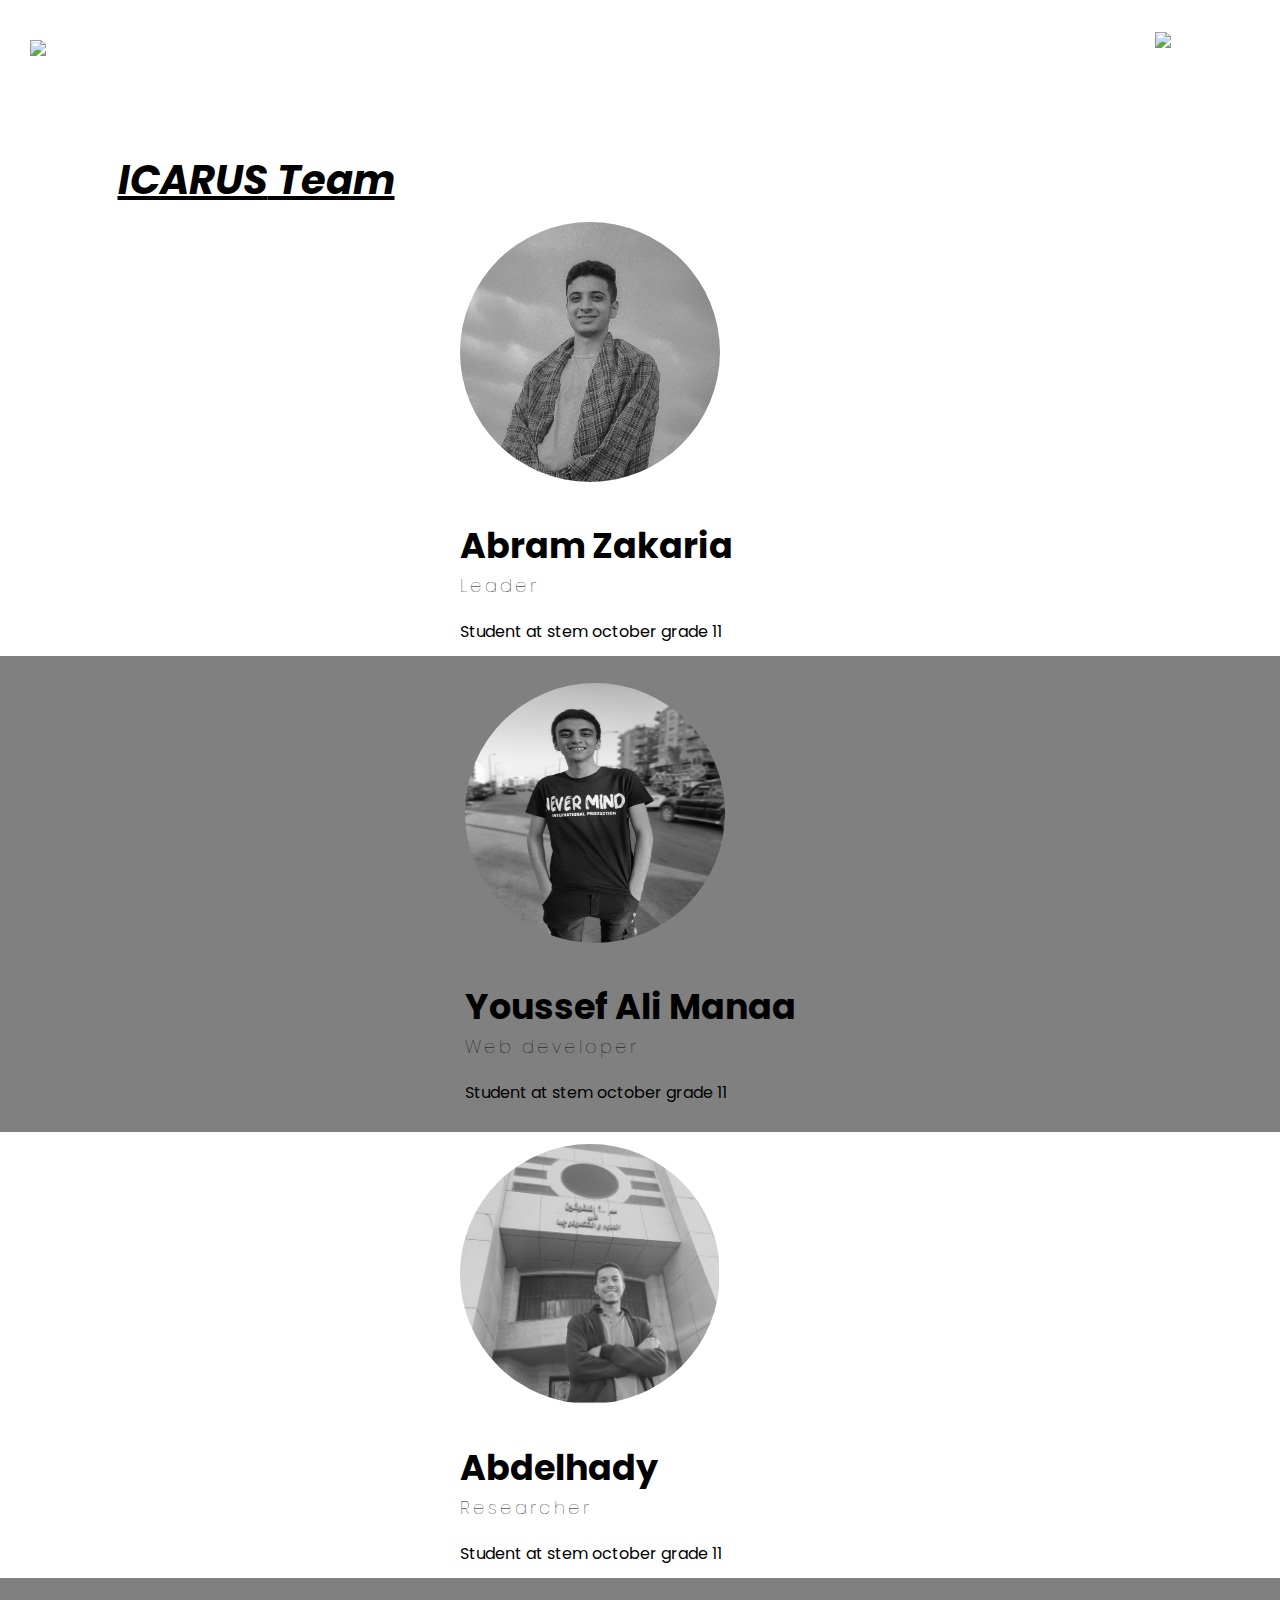
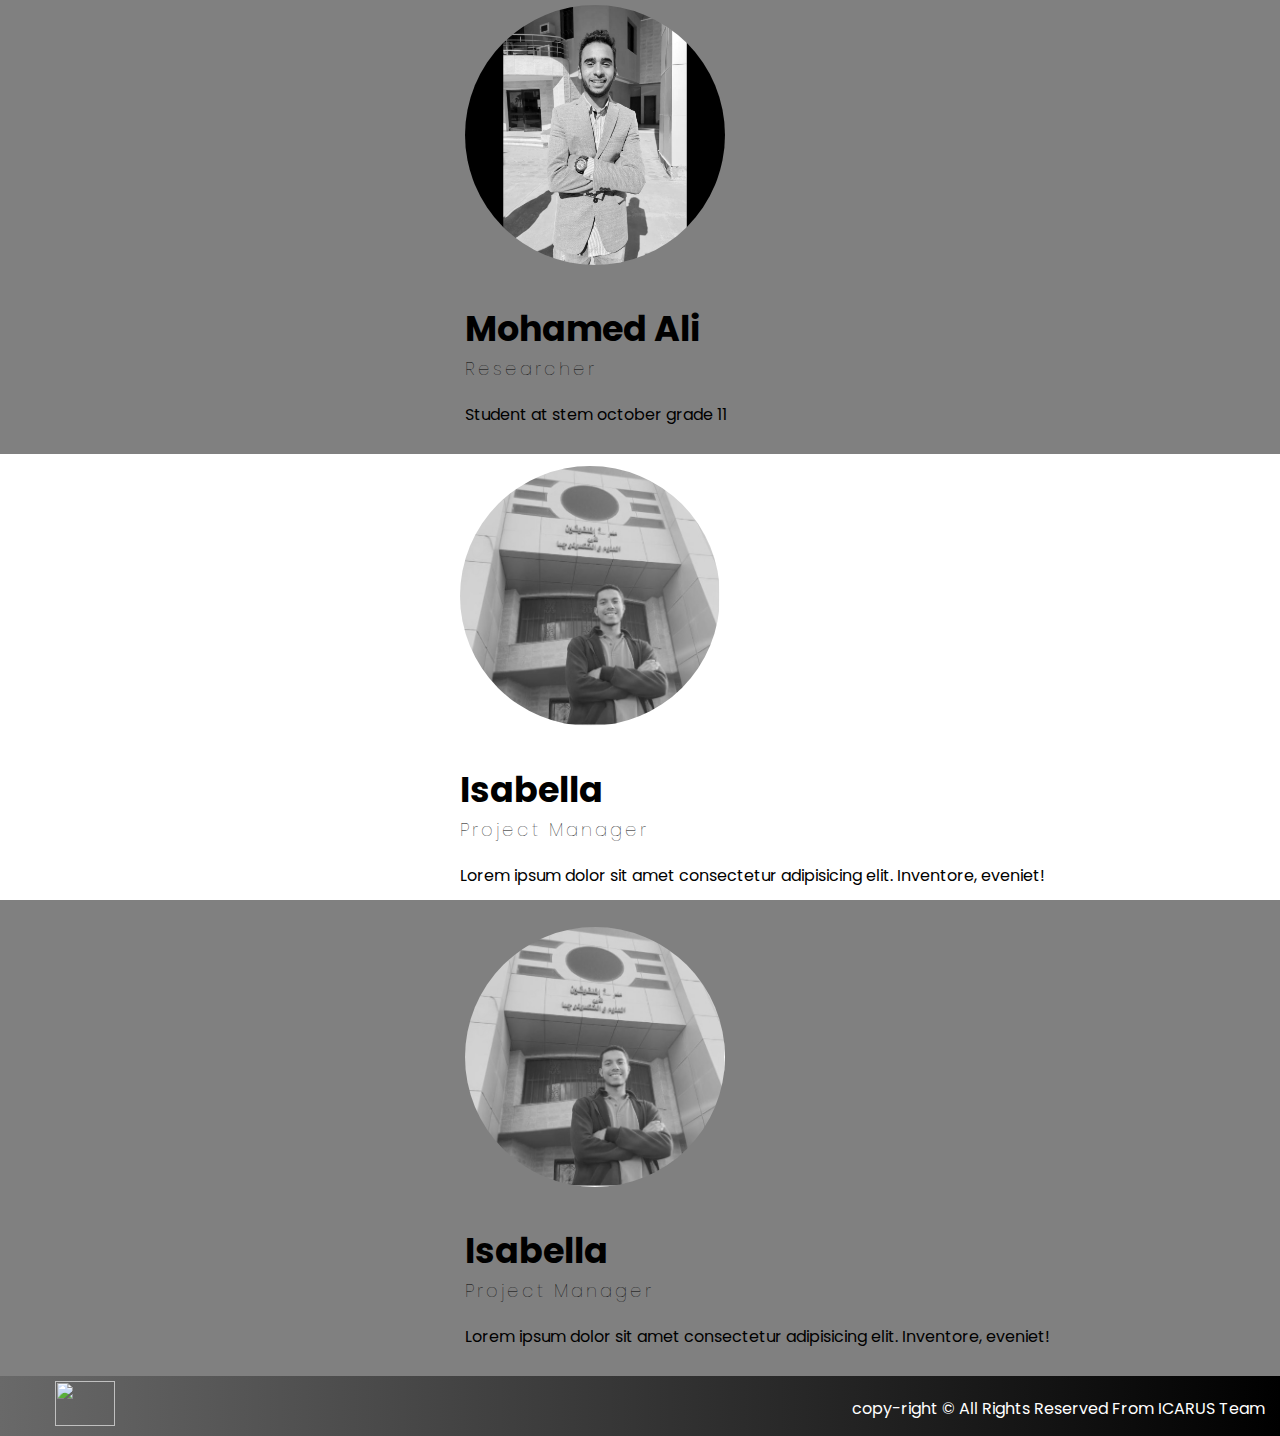
==== aboutus.html @ 6b5b6d38 "first" ====
<!DOCTYPE html>
<html lang="en">
<head>
    <meta charset="UTF-8">
    <meta name="viewport" content="width=device-width, initial-scale=1.0">
    <title>About Us</title>
    <link rel="stylesheet" href="aboutus.css">
</head>
<body>
    <section id="header">
        <div class="container-1">
            <img src="images/logo.png" class="logo">
            <h1>W</h1>
            <h1>E</h1>
            <h1>L</h1>
            <h1>C</h1>
            <h1>O</h1>
            <h1>M</h1>
            <h1>E</h1>
            <h1>I</h1>
            <h1>N</h1>
            <h1>O</h1>
            <h1>U</h1>
            <h1>R</h1>
            <h1>W</h1>
            <h1>E</h1>
            <h1>B</h1>
            <h1>S</h1>
            <h1>I</h1>
            <h1>T</h1>
            <h1>E</h1>
            <h1>!</h1>
        </div>
    </section>
    <nav id="sideNav">
        <ul>
            <li> <a href="index.html">HOME</a></li>
            <li> <a href="aboutus.html">ABOUT US</a></li>
            <li> <a href="project.html">PROJECT</a></li>
            <li> <a href="contactus.html">CONTACT US</a></li>
        </ul>
    </nav>
    <img src="images/menu.png" id="menuBtn">
    <script src="index.js" type="text/javascript"></script>
    <div class="container">
        <div class="profiles">
            <h2 class="heading"><i><u><span>ICARUS</span> Team</h2></i></u>
          <div class="profile">
            <img src="img1.jpg" class="profile-img">
    
            <h3 class="user-name">Abram Zakaria</h3>
            <h5>Leader</h5>
            <p>Student at stem october grade 11 </p>
          </div>
          <div class="grey-back">
          <div class="profile">
            <img src="img2.jpeg" class="profile-img">
    
            <h3 class="user-name">Youssef Ali Manaa</h3>
            <h5>Web developer</h5>
            <p>Student at stem october grade 11</p>
          </div>
        </div>
          <div class="profile">
            <img src="img3.jpg" class="profile-img">
    
            <h3 class="user-name">Abdelhady</h3>
            <h5>Researcher</h5>
            <p>Student at stem october grade 11</p>
          </div>
          <div class="grey-back">
          <div class="profile">
            <img src="img4.jpeg" class="profile-img">
    
            <h3 class="user-name">Mohamed Ali</h3>
            <h5>Researcher</h5>
            <p>Student at stem october grade 11</p>
          </div>
          </div>
          <div class="profile">
            <img src="img3.jpg" class="profile-img">
    
            <h3 class="user-name">Isabella</h3>
            <h5>Project Manager</h5>
            <p>Lorem ipsum dolor sit amet consectetur adipisicing elit. Inventore, eveniet!</p>
          </div>
          <div class="grey-back">
          <div class="profile">
            <img src="img3.jpg" class="profile-img">
    
            <h3 class="user-name">Isabella</h3>
            <h5>Project Manager</h5>
            <p>Lorem ipsum dolor sit amet consectetur adipisicing elit. Inventore, eveniet!</p>
          </div>
          </div>
        </div>
      </div>
      <div class="footer" id="myfooter">
        <a  href="index.html" id="index"><img id="logo-footer" src="images/logo.png"></a>
        <p id="copy-right">copy-right &copy; All  Rights  Reserved From ICARUS Team</p>
        </div>
</body>
</html>
---- aboutus.css ----
@import url("https://fonts.googleapis.com/css?family=Poppins&display=swap");
@import url('https://fonts.googleapis.com/css2?family=Rubik+Mono+One&display=swap');
h1{
    font-family: 'Rubik Mono One', sans-serif;
    text-align: center;
    margin-top: -50px;
        font-size: 47px;
        color: 	white;
        display:inline-block;   
        animation: example 2s ease-in-out infinite;
}
@keyframes example {
    from{color:orangered}
    to {color: black}
    0% {
        transform: translate(-75%,-90%);
    }
    50%{
        text-shadow: 0 15px 40px rgba(0,0,0, .6);
    }
    100% {
        transform: translate(50% , -10%);
    }
  }

.logo{
    margin-left: 30px;
    margin-top: 40px;
    width: 220px;
}
#header{
    height: 75vh;
    background-image: url(images/img.jpeg);
    max-height: 150px;
    background-position: center;
    background-size: cover;
    background-attachment: fixed;
}
#sideNav{
    width: 250px;
    height: 100vh;
    position: fixed;
    right: -250px;
    top: 0;
    background-color: #12172b;
    background-position: center;
    background-size: cover;
    z-index: 2;
    transition: .5s;
}
nav ul li{
    list-style: none;
    margin: 90px 20px;
}
a{
    font-family: Impact, Haettenschweiler, 'Arial Narrow Bold', sans-serif;
    text-decoration: none;
    color:white;
    font-size: 27px;
    
}
li :hover{
    background-color: black ;
    transition-duration: 0.7s;
}

#menuBtn{
    margin-top: 20px;
    width: 95px;
    position: fixed;
    right: 30px;
    top: 12px;
    z-index: 2;
    cursor: pointer;
}

.footer {
    padding: -20px;
    left: 0;
    bottom: 0;
    width: 100%;
    height: 60px;
    background-image: linear-gradient(to left ,black,dimgray );
  }  

  .footer a {
    float: left;
    padding-top: 5px;
  
}
  
  .footer a:hover {
    background-color: #ddd;
    color: black;
  }
  #logo-footer{
      padding-left: 55px;
    width: 60px;
    height: 45px;
    float: right;
  }
#copy-right{
    float: right;
    margin-top: 20px;
    margin-right: 15px;
    color: white;
}
::-webkit-scrollbar {
    width: 20px;
  }
  
  /* Track */
  ::-webkit-scrollbar-track {
    box-shadow: inset 0 0 5px grey; 
    border-radius: 10px;
  }
   
  /* Handle */
  ::-webkit-scrollbar-thumb {
    background: red; 
    border-radius: 10px;
  }
  
  /* Handle on hover */
  ::-webkit-scrollbar-thumb:hover {
    background: #b30000; 
  }



* {
  padding: 0;
  margin: 0;
}

body {
/*  background-position: center;
    background-size: cover;
    background-attachment: fixed;
  */
  font-family: "Poppins", sans-serif;
}

.container {
     background-color: white;
  color: white;
  align-self: center;
  justify-content: center;
  display: flex;
}

.heading {
    text-align: center;
  font-size: 40px;
  color: black;
  width: 40%;
  animation: example 2s ease-in-out infinite;
}

@keyframes try {
  from{color:orangered}
  to {color: black}
  0% {
      transform: translate(-75%,-90%);
  }
  50%{
      text-shadow: 0 15px 40px rgba(0,0,0, .6);
  }
  100% {
      transform: translate(50% , -10%);
  }
}
}

.heading span {
  font-size: 40px;
}

.profiles {
  display: table-row;
  justify-content: space-around;
  background-color: white;
  width: 100%;
}

.profile {
    padding: 12px;
    margin-left: 35%;
  flex-basis: 260px;
}

.profile .profile-img {
  height: 260px;
  width: 260px;
  border-radius: 50%;
  filter: grayscale(100%);
  cursor: pointer;
  transition: 400ms;
}

.profile:hover .profile-img {
  filter: grayscale(0);
}

.user-name {
  margin-top: 30px;
  font-size: 35px;
}

.profile h5 {
  font-size: 18px;
  font-weight: 100;
  letter-spacing: 3px;
  color: black;
}

.profile p {
    color: black;
  font-size: 16px;
  margin-top: 20px;
  text-align: justify;
}

@media only screen and (max-width: 1150px) {
  .profiles {
    flex-direction: column;
  }

  .profile {
    display: flex;
    flex-direction: column;
    align-items: center;
  }
  
  .profile p {
    color: black;
    text-align: center;
    margin: 20px 60px 80px 60px;
    font-size: 20px;
  }
}

@media only screen and (max-width: 900px) {
  .heading {
    font-size: 40px;
    color: black;
    text-align: center;
  }

  .heading span {
    font-size: 15px;
  }

  .profiles {
    margin: 20px 0;
  }

  .profile p {
    margin: 20px 10px 80px 10px;
  }
}
h3{
    color: black;
}

.grey-back{
    padding: 15px;
    background-color: grey;
}
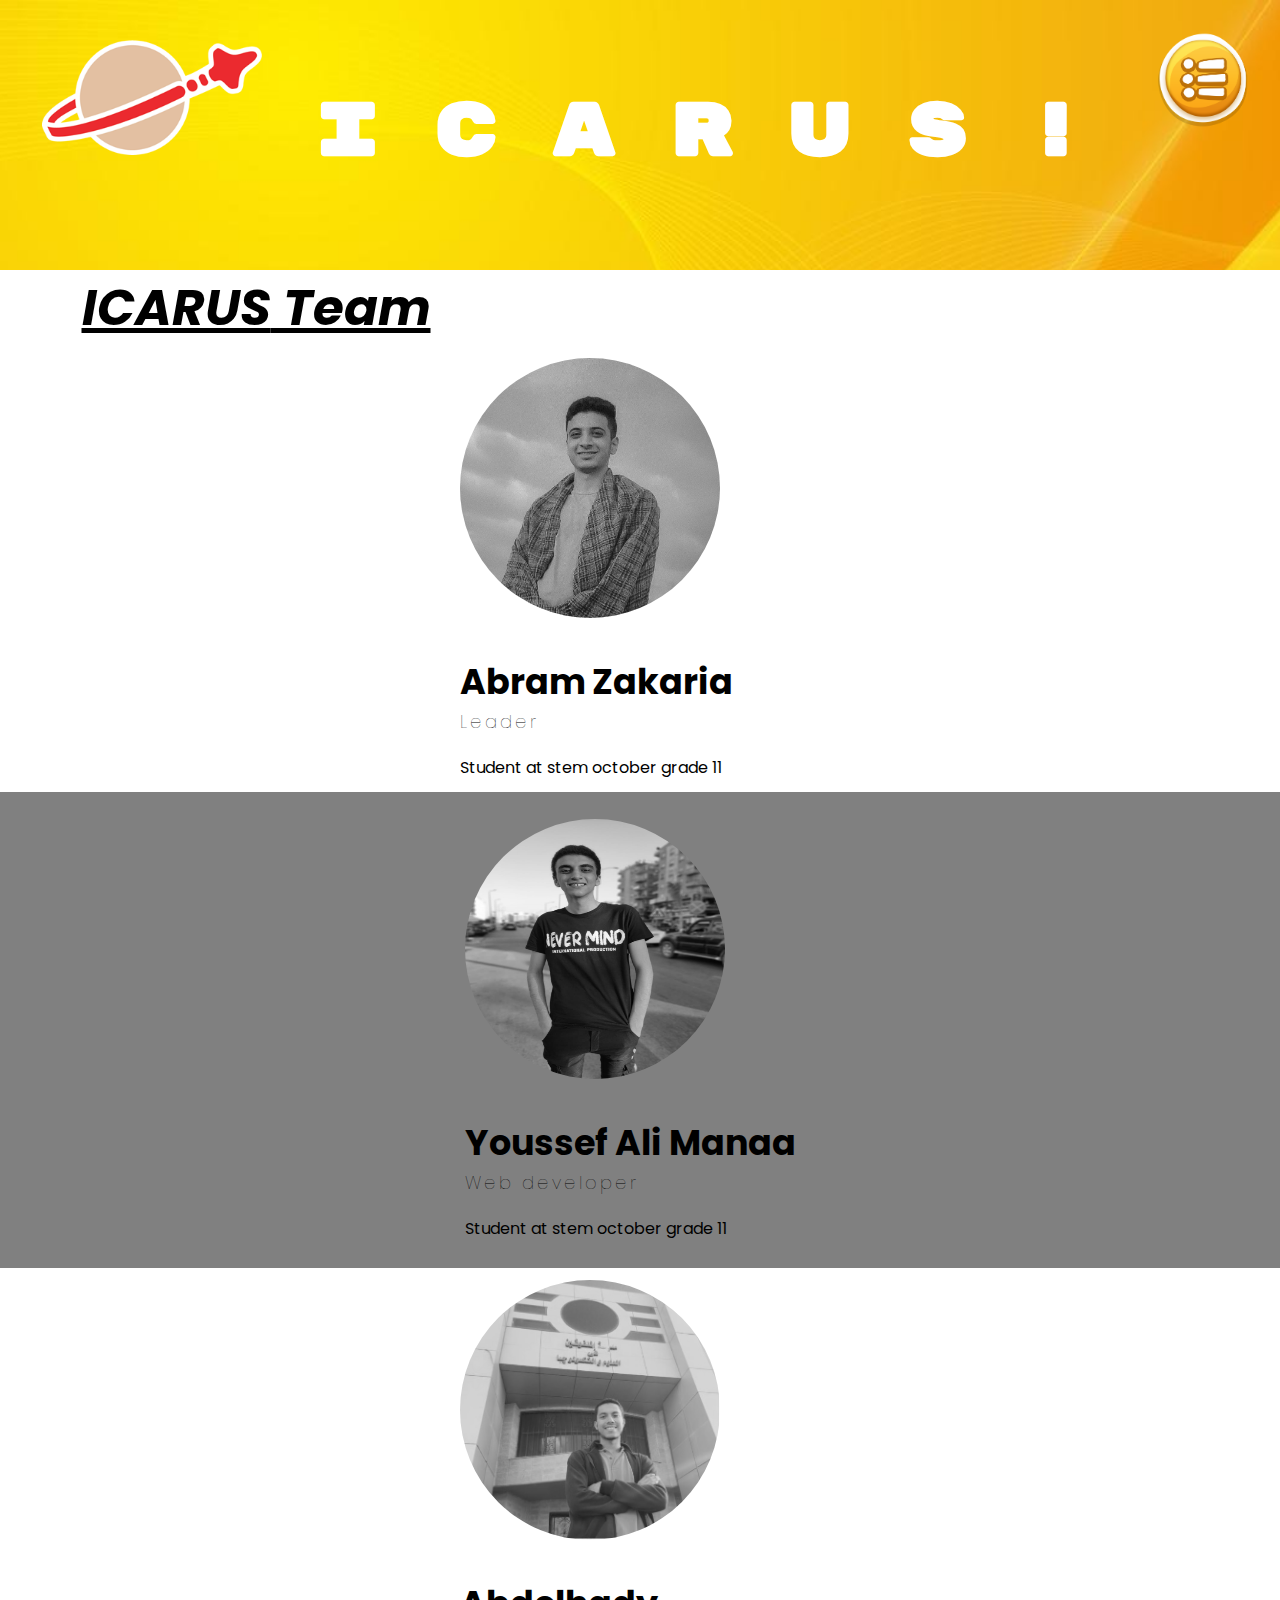
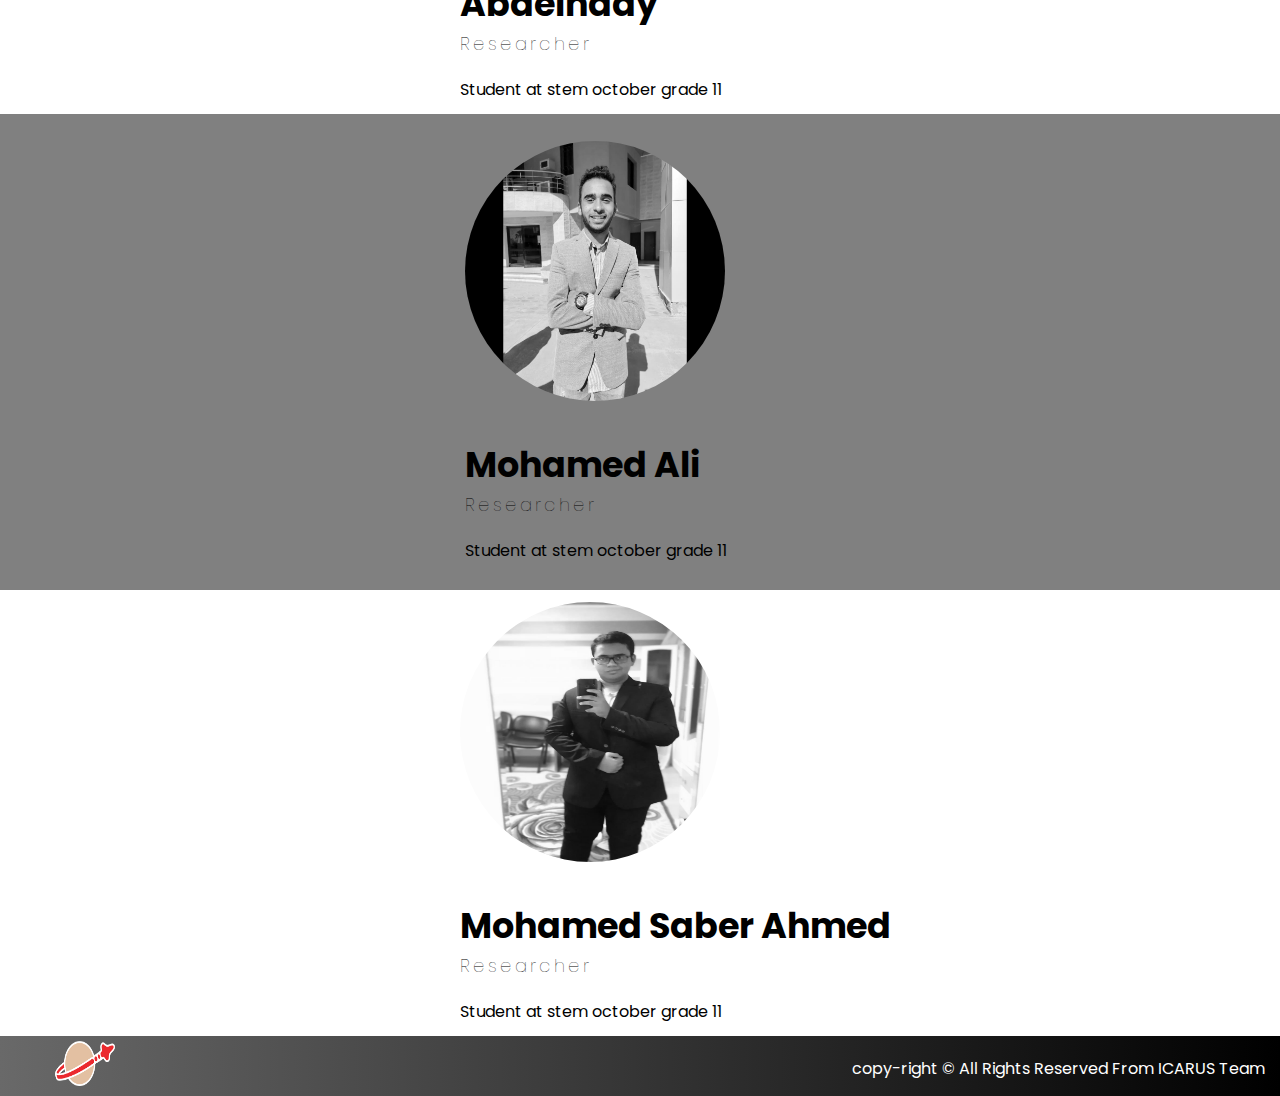
==== commit 156d1f57: "ediittt" ====
--- a/aboutus.html
+++ b/aboutus.html
@@ -10,25 +10,12 @@
     <section id="header">
         <div class="container-1">
             <img src="images/logo.png" class="logo">
-            <h1>W</h1>
-            <h1>E</h1>
-            <h1>L</h1>
+            <h1>I</h1>
             <h1>C</h1>
-            <h1>O</h1>
-            <h1>M</h1>
-            <h1>E</h1>
-            <h1>I</h1>
-            <h1>N</h1>
-            <h1>O</h1>
+            <h1>A</h1>
+            <h1>R</h1>
             <h1>U</h1>
-            <h1>R</h1>
-            <h1>W</h1>
-            <h1>E</h1>
-            <h1>B</h1>
             <h1>S</h1>
-            <h1>I</h1>
-            <h1>T</h1>
-            <h1>E</h1>
             <h1>!</h1>
         </div>
     </section>
@@ -78,20 +65,11 @@
           </div>
           </div>
           <div class="profile">
-            <img src="img3.jpg" class="profile-img">
+            <img src="img5.jpeg" class="profile-img">
     
-            <h3 class="user-name">Isabella</h3>
-            <h5>Project Manager</h5>
-            <p>Lorem ipsum dolor sit amet consectetur adipisicing elit. Inventore, eveniet!</p>
-          </div>
-          <div class="grey-back">
-          <div class="profile">
-            <img src="img3.jpg" class="profile-img">
-    
-            <h3 class="user-name">Isabella</h3>
-            <h5>Project Manager</h5>
-            <p>Lorem ipsum dolor sit amet consectetur adipisicing elit. Inventore, eveniet!</p>
-          </div>
+            <h3 class="user-name">Mohamed Saber Ahmed</h3>
+            <h5>Researcher</h5>
+            <p>Student at stem october grade 11</p>
           </div>
         </div>
       </div>
--- a/aboutus.css
+++ b/aboutus.css
@@ -1,40 +1,33 @@
 @import url("https://fonts.googleapis.com/css?family=Poppins&display=swap");
 @import url('https://fonts.googleapis.com/css2?family=Rubik+Mono+One&display=swap');
 h1{
-    font-family: 'Rubik Mono One', sans-serif;
-    text-align: center;
-    margin-top: -50px;
-        font-size: 47px;
-        color: 	white;
-        display:inline-block;   
-        animation: example 2s ease-in-out infinite;
+  font-family: 'Rubik Mono One', sans-serif;
+      font-size: 75px;
+      color: 	white;
+      display:inline-block;   
+      animation: example 2s ease-in-out infinite;
+      padding-left: 50px;
+      margin-top: -2000px;
 }
 @keyframes example {
-    from{color:orangered}
-    to {color: black}
-    0% {
-        transform: translate(-75%,-90%);
-    }
-    50%{
-        text-shadow: 0 15px 40px rgba(0,0,0, .6);
-    }
-    100% {
-        transform: translate(50% , -10%);
-    }
-  }
-
-.logo{
-    margin-left: 30px;
-    margin-top: 40px;
-    width: 220px;
+  from{color:white}
+  to {color: black}
+}
+
+
+.logo{   
+   margin-left: -150px;
+  margin-top: 40px;
+  width: 220px;
 }
 #header{
-    height: 75vh;
-    background-image: url(images/img.jpeg);
-    max-height: 150px;
-    background-position: center;
-    background-size: cover;
-    background-attachment: fixed;
+  height: 30vh;
+  background-image: url(images/img.jpeg);
+  max-height: 30vh;
+  background-position: center;
+  background-size: cover;
+  background-attachment: fixed;
+  text-align: center;
 }
 #sideNav{
     width: 250px;
@@ -117,13 +110,13 @@
    
   /* Handle */
   ::-webkit-scrollbar-thumb {
-    background: red; 
+    background: #12172b; 
     border-radius: 10px;
   }
   
   /* Handle on hover */
   ::-webkit-scrollbar-thumb:hover {
-    background: #b30000; 
+    background: #12172b; 
   }
 
 
@@ -151,14 +144,14 @@
 
 .heading {
     text-align: center;
-  font-size: 40px;
+  font-size: 50px;
   color: black;
   width: 40%;
-  animation: example 2s ease-in-out infinite;
-}
-
-@keyframes try {
-  from{color:orangered}
+  animation: try 2s ease-in-out infinite;
+}
+
+@keyframes try{
+  from{color:white}
   to {color: black}
   0% {
       transform: translate(-75%,-90%);
@@ -170,10 +163,10 @@
       transform: translate(50% , -10%);
   }
 }
-}
+
 
 .heading span {
-  font-size: 40px;
+  font-size: 50px;
 }
 
 .profiles {
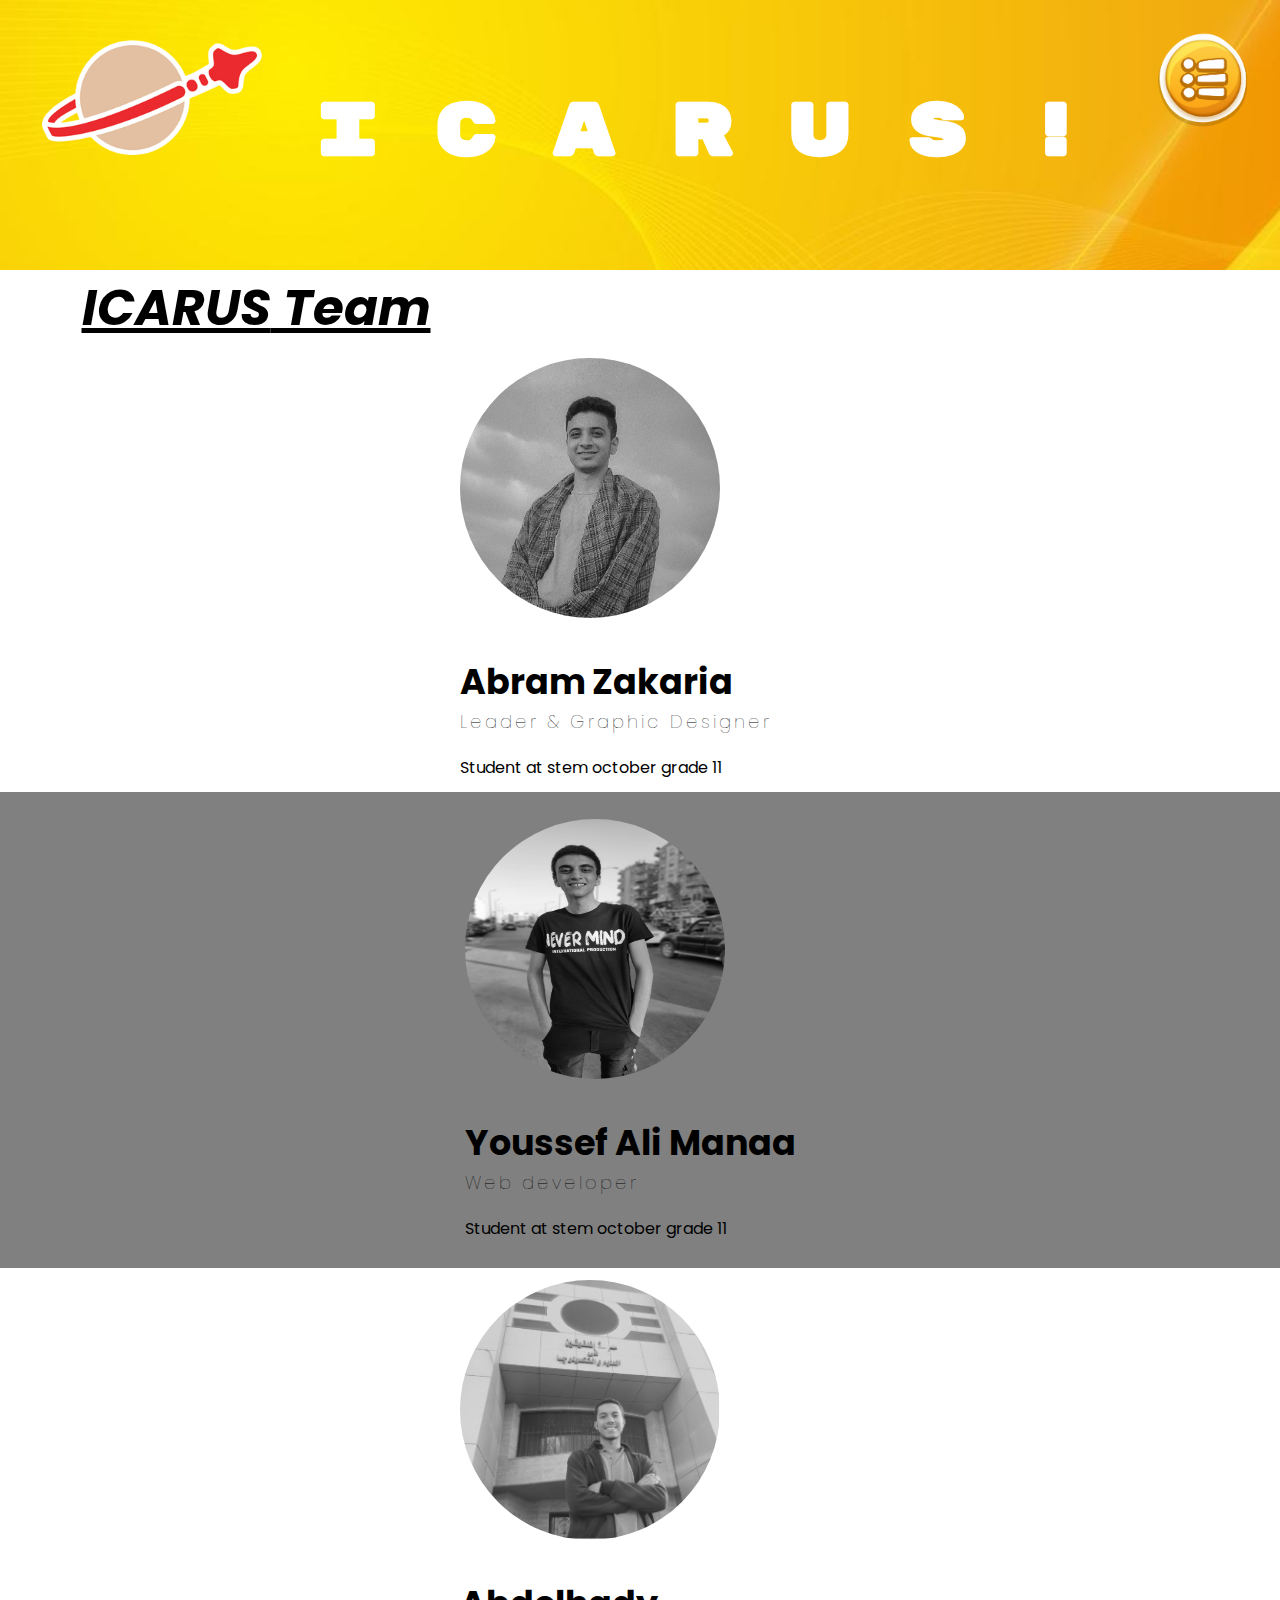
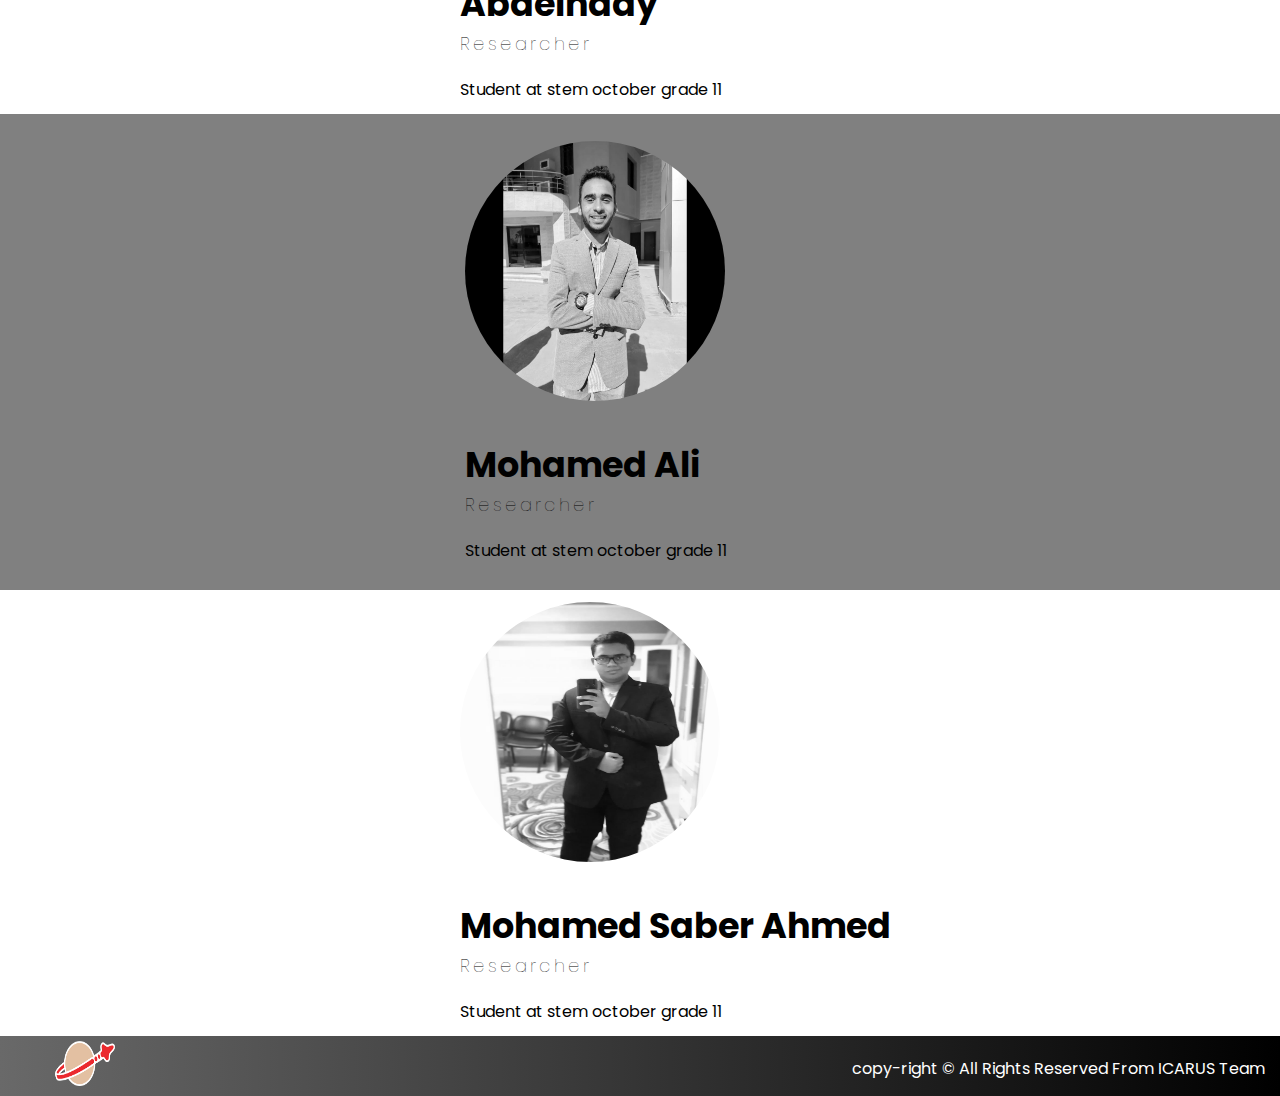
==== commit 12569f20: "sa" ====
--- a/aboutus.html
+++ b/aboutus.html
@@ -36,7 +36,7 @@
             <img src="img1.jpg" class="profile-img">
     
             <h3 class="user-name">Abram Zakaria</h3>
-            <h5>Leader</h5>
+            <h5>Leader & Graphic Designer</h5>
             <p>Student at stem october grade 11 </p>
           </div>
           <div class="grey-back">
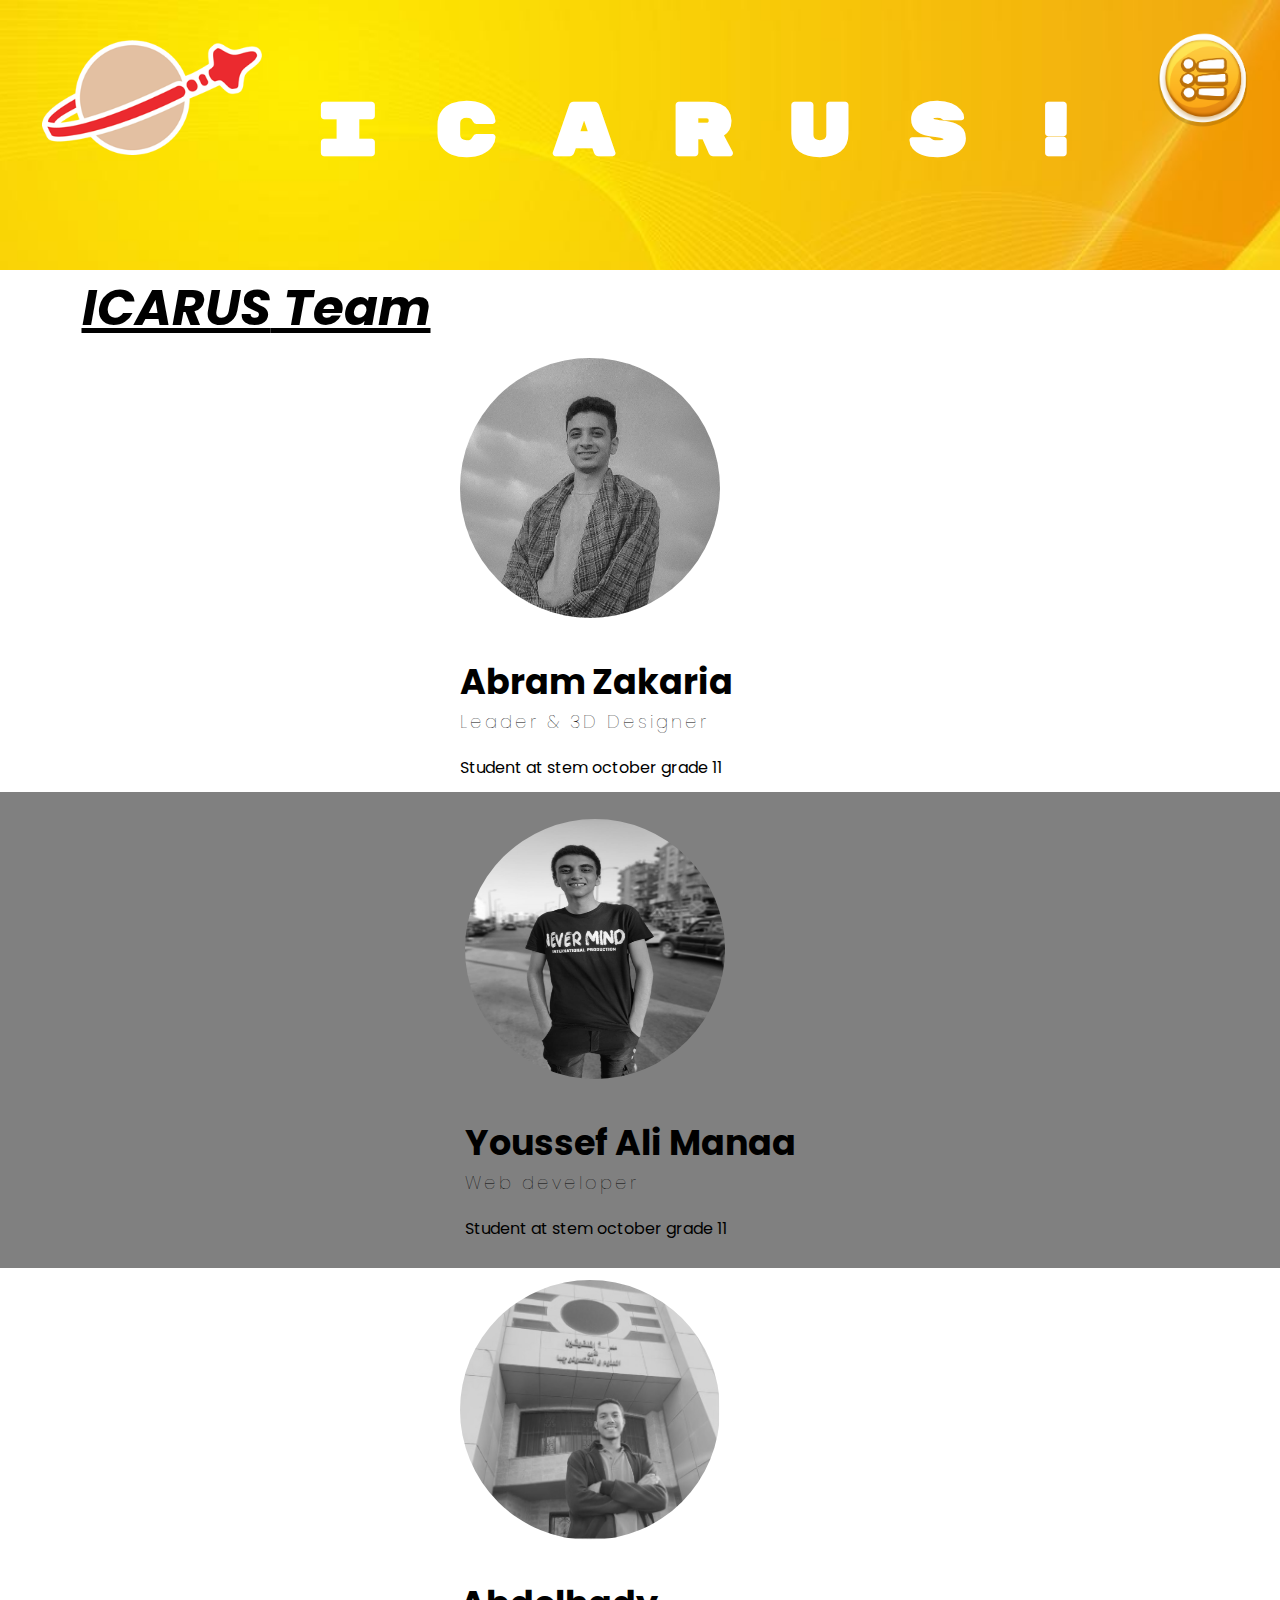
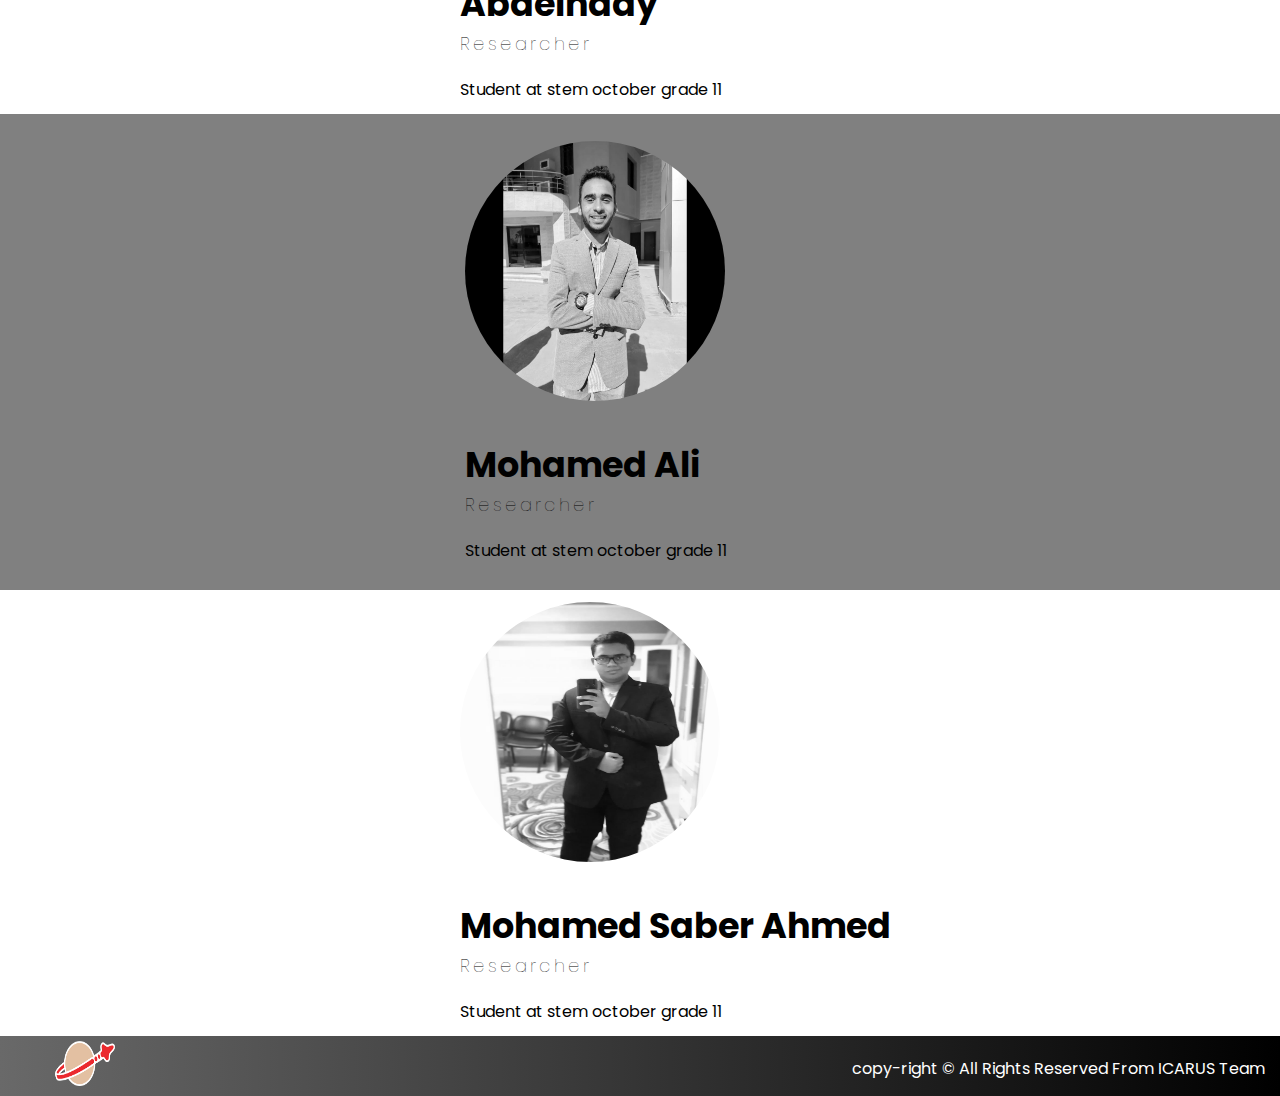
==== commit 28a1659d: "aaa" ====
--- a/aboutus.html
+++ b/aboutus.html
@@ -36,7 +36,7 @@
             <img src="img1.jpg" class="profile-img">
     
             <h3 class="user-name">Abram Zakaria</h3>
-            <h5>Leader & Graphic Designer</h5>
+            <h5>Leader & 3D Designer</h5>
             <p>Student at stem october grade 11 </p>
           </div>
           <div class="grey-back">
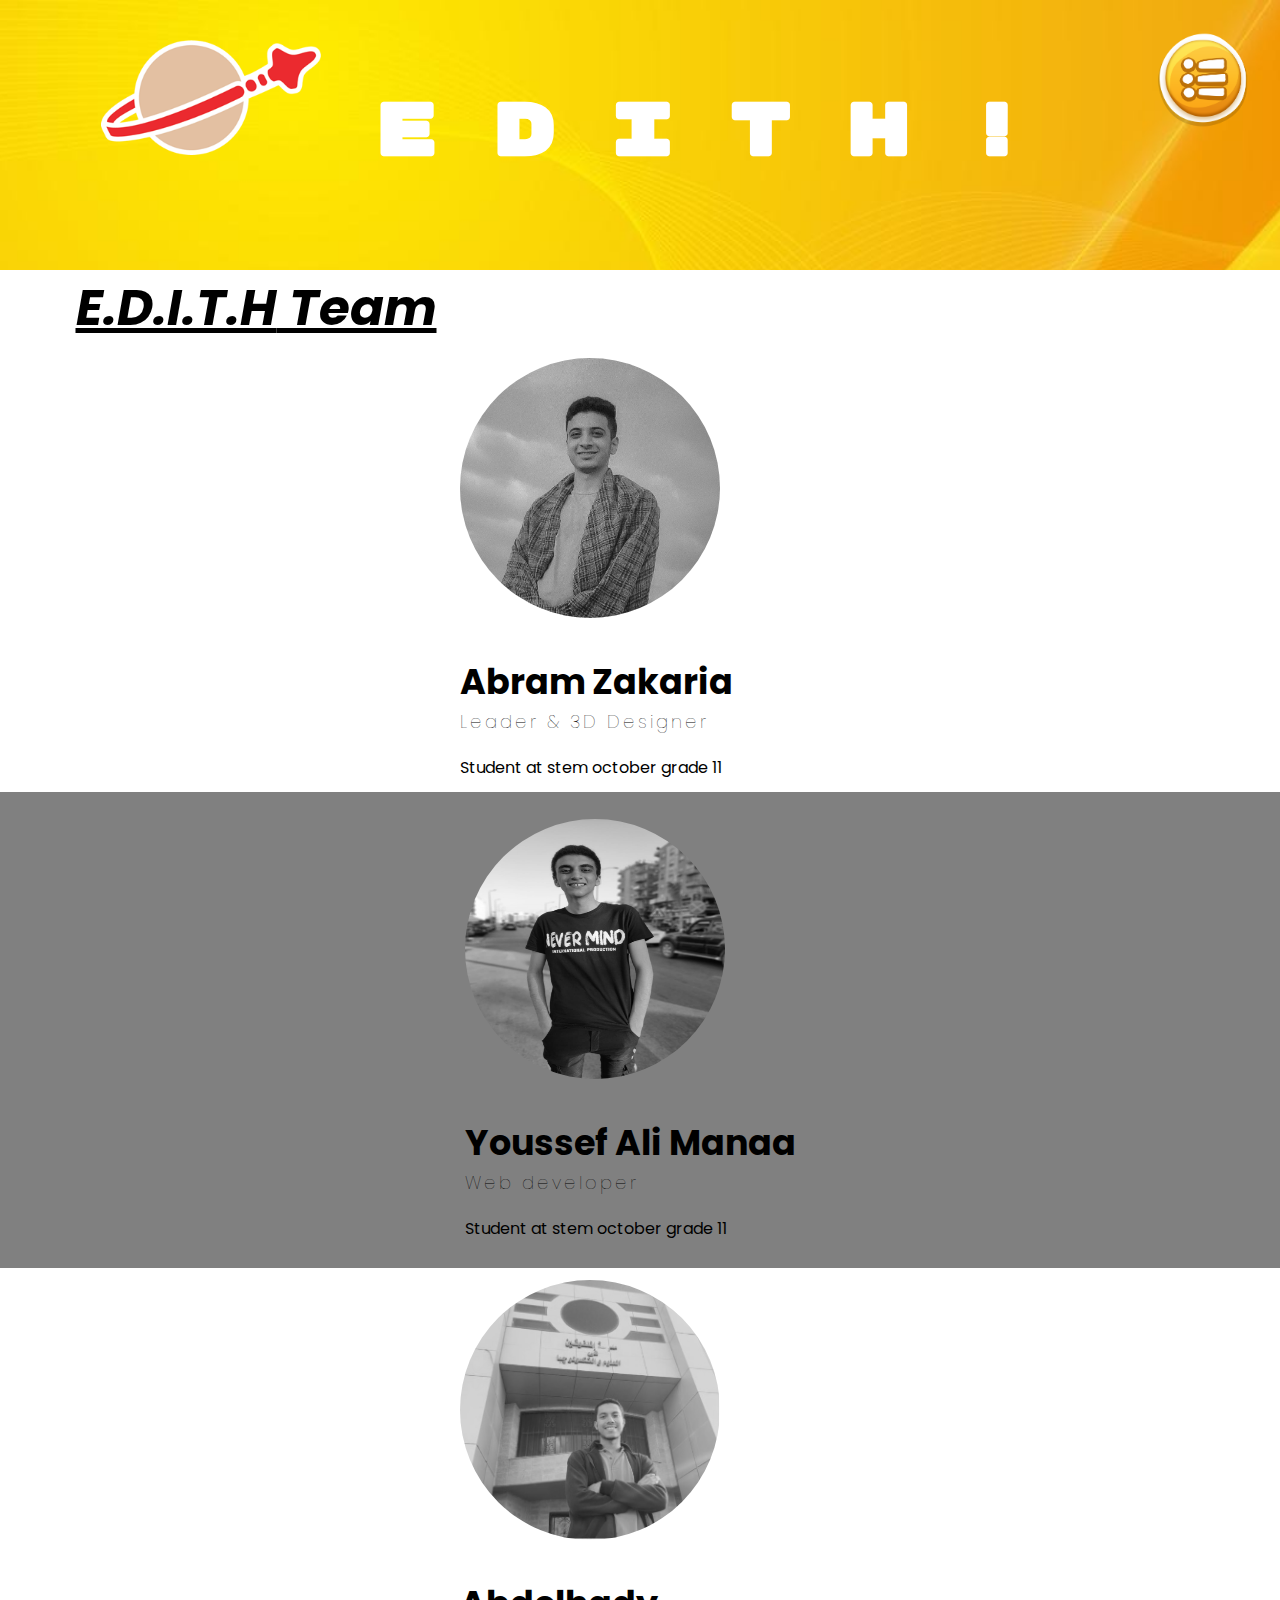
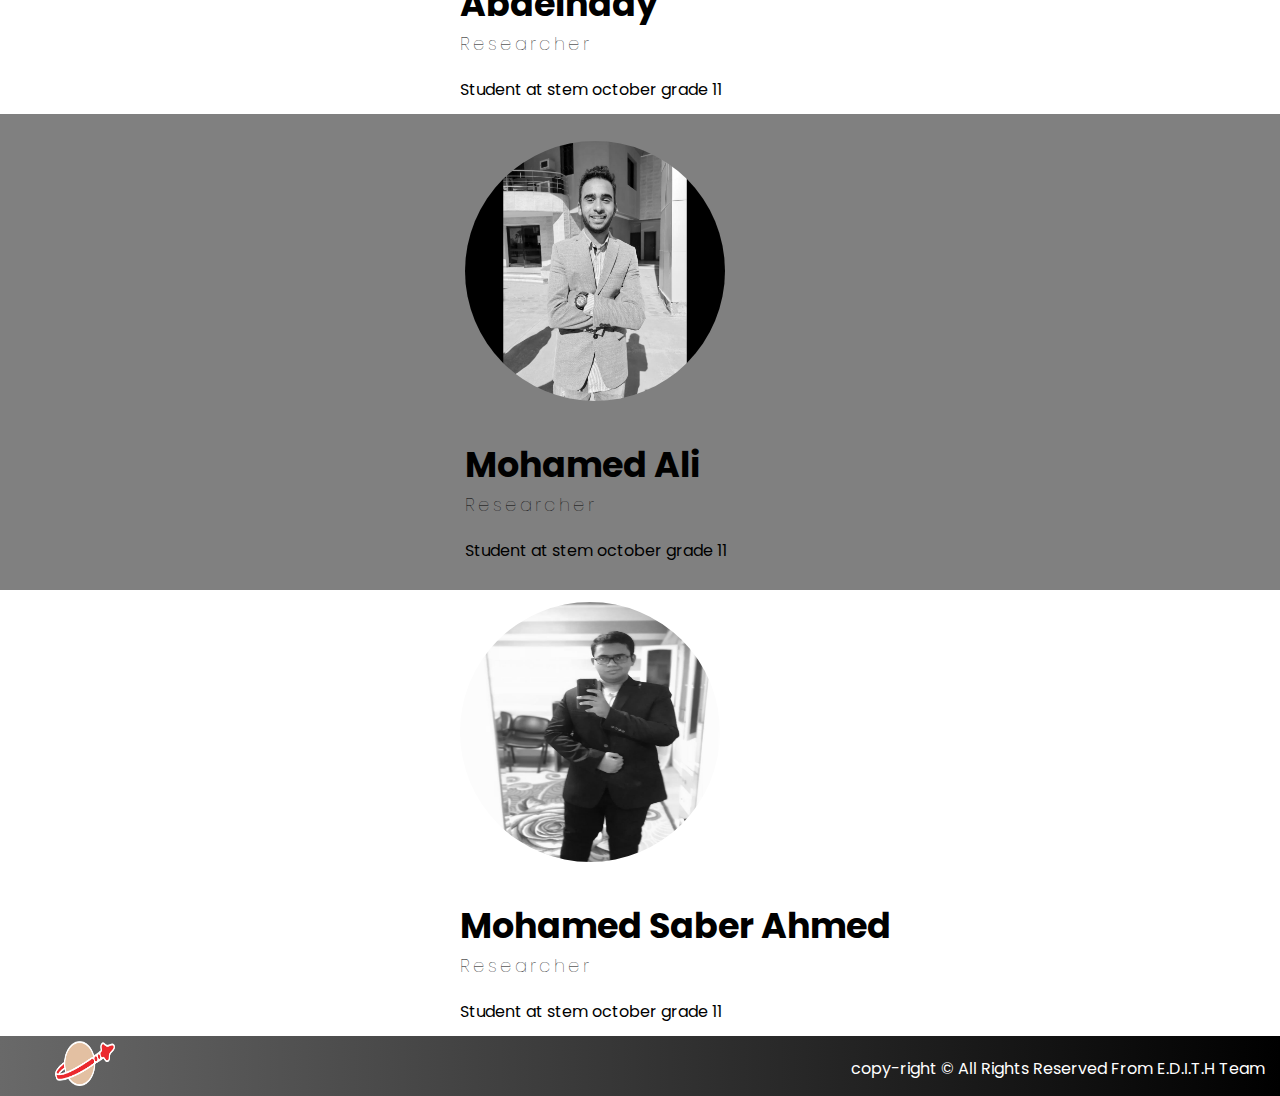
==== commit 514e42f0: "sdasdasd" ====
--- a/aboutus.html
+++ b/aboutus.html
@@ -5,17 +5,19 @@
     <meta name="viewport" content="width=device-width, initial-scale=1.0">
     <title>About Us</title>
     <link rel="stylesheet" href="aboutus.css">
+    <link rel="icon"
+    href="https://e7.pngegg.com/pngimages/952/961/png-clipart-space-shuttle-program-space-shuttle-atlantis-space-shuttle-enterprise-sheet-metal-space-shuttle-discovery-angle-spacecraft.png"
+    type="image/x-icon">
 </head>
 <body>
     <section id="header">
         <div class="container-1">
             <img src="images/logo.png" class="logo">
+            <h1>E</h1>
+            <h1>D</h1>
             <h1>I</h1>
-            <h1>C</h1>
-            <h1>A</h1>
-            <h1>R</h1>
-            <h1>U</h1>
-            <h1>S</h1>
+            <h1>T</h1>
+            <h1>H</h1>
             <h1>!</h1>
         </div>
     </section>
@@ -31,7 +33,7 @@
     <script src="index.js" type="text/javascript"></script>
     <div class="container">
         <div class="profiles">
-            <h2 class="heading"><i><u><span>ICARUS</span> Team</h2></i></u>
+            <h2 class="heading"><i><u><span>E.D.I.T.H</span> Team</h2></i></u>
           <div class="profile">
             <img src="img1.jpg" class="profile-img">
     
@@ -75,7 +77,7 @@
       </div>
       <div class="footer" id="myfooter">
         <a  href="index.html" id="index"><img id="logo-footer" src="images/logo.png"></a>
-        <p id="copy-right">copy-right &copy; All  Rights  Reserved From ICARUS Team</p>
+        <p id="copy-right">copy-right &copy; All  Rights  Reserved From E.D.I.T.H Team</p>
         </div>
 </body>
 </html>